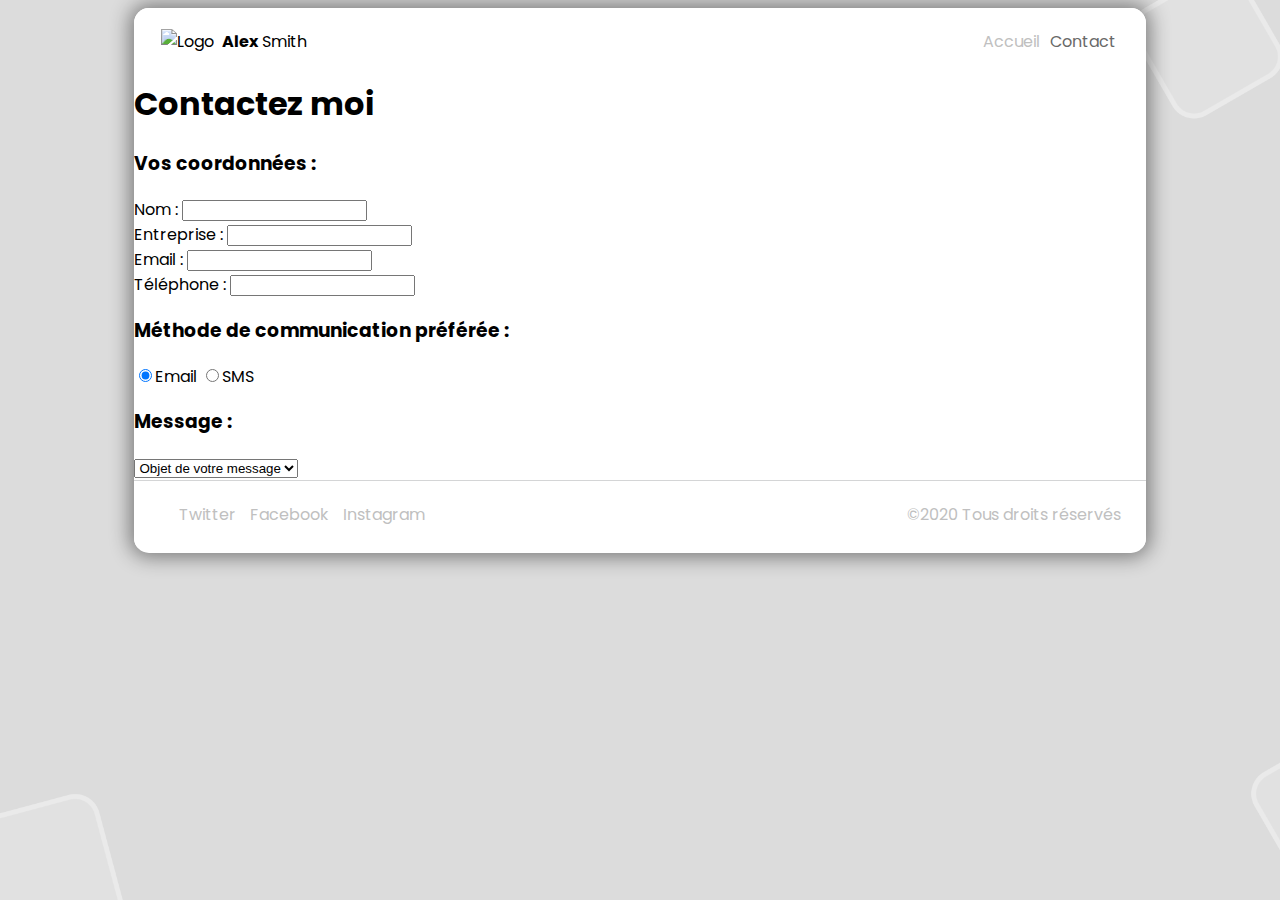
==== contact.html @ b545b734 "update" ====
<!DOCTYPE html>
<html lang="fr">

<head>
    <meta charset="UTF-8">
    <link rel="stylesheet" href="assets/stylesheet/styleContact.css">
    <meta name="viewport" content="width=device-width, initial-scale=1.0">
    <meta http-equiv="X-UA-Compatible" content="ie=edge">

    <link href="https://fonts.googleapis.com/css?family=Poppins:300,400,500,700,900&display=swap" rel="stylesheet">
    <!-- police -->

    <script src="https://kit.fontawesome.com/a316a741dd.js" crossorigin="anonymous"></script>
    <!-- icones -->

    <link rel="apple-touch-icon" sizes="180x180" href="/apple-touch-icon.png">
    <link rel="icon" type="image/png" sizes="32x32" href="/favicon-32x32.png">
    <link rel="icon" type="image/png" sizes="16x16" href="/favicon-16x16.png">
    <link rel="manifest" href="/site.webmanifest">
    <!-- icône du site -->
    <title>Contactez moi</title>
</head>

<body>
<div id="page">

    <nav>
        <div id="logo">
            <img src="favicon-32x32.png" alt="Logo" id="icon">
            <span id="name"><strong>Alex</strong> Smith</span>
        </div>

        <ul>
            <li><a href="index.html" >Accueil</a></li>
            <li><a href="" class="active">Contact</a></li>
        </ul>
    </nav>

    <header>
        <div id="headerContent">
            <h1>Contactez moi</h1>
        </div>
    </header>
    <form method="POST" id="formcontact">
        <h3>Vos coordonnées :</h3>
        <div>
        <label for="nom" >Nom :</label>
        <input type="text" id="nom" name="nom" required>
        </div>

<div>
        <label for="Entreprise">Entreprise :</label>
        <input type="text" id="Entreprise" name="Entreprise">
        <br>
</div>

        <label for="email">Email :</label>
        <input type="email" id="email" name="email" required>
        <br>

        <label for="telephone">Téléphone :</label>
        <input type="tel" id="telephone" name="telephone" required>
        <br>

       <h3>Méthode de communication préférée :</h3>
        <input type="radio" id="mail" name="method" checked><label for="email">Email</label>
        <input type="radio" id="sms" name="method"><label for="sms">SMS</label>

        <h3>Message :</h3>
        <select id="object" name="object">
            <option value="">Objet de votre message</option>
            <option value="employemment">Offre d'emploi</option>
            <option value="mission">Offre de mission</option>
            <option value="advice">Demande de conseil</option>
            <option value="Autre">Autre</option>
        </select>

    </form>

    <footer>
        <ul>
            <li><a href="">Twitter</a></li>
            <li><a href="">Facebook</a></li>
            <li><a href="">Instagram</a></li>
        </ul>

        <span id="copyright">©2020 Tous droits réservés</span>
    </footer>
</div>

</body>

</html>
---- assets/stylesheet/styleContact.css ----
:root {
    --main-color: #307af6;
    --main-color-light: #698ef8;
    --main-color-dark: #2c509d;
    --main-title-color: #323232;
    --main-text-color: #878889;

    --scrollbarBG: rgba(0, 0, 0, 0.0);
    --thumbBG: #307af6;
    --width-mobile: 1120px;
}

body {
    font-family: 'Poppins', sans-serif;
    background: gainsboro url("../images/background.png") no-repeat center center fixed;
    -webkit-background-size: cover;
    -moz-background-size: cover;
    -o-background-size: cover;
    background-size: cover;
    padding: 0;
}
#page {
    margin: 0 auto;
    width: 80%;
    max-width: 1120px;
    border-radius: 15px;
    background-color: white;
    -webkit-box-shadow: 0px 0px 20px 4px rgba(0, 0, 0, 0.45);
    -moz-box-shadow: 0px 0px 20px 4px rgba(0, 0, 0, 0.45);
    box-shadow: 0px 0px 20px 4px rgba(0, 0, 0, 0.45);
    overflow: hidden;
}

@media (max-width: 1120px) {

    body {
        margin: 0;
    }

    #page {
        width: 100%;
        max-width: none;
        border-radius: 0px;
        -webkit-box-shadow: none;
        -moz-box-shadow: none;
        box-shadow: none;

    }
}

nav {
    width: 100%;
    background-color: white;
    color: black;
    float: left;
    margin-bottom: 5px;
    align-items: center;
    display: flex;
    justify-content: space-between;
}

#logo {
    text-align: center;
    padding-left: 25px;
}

#icon,
#name {
    padding: 2px;
    display: inline-block;
    vertical-align: middle;
}

nav ul {
    display: flex;
    float: right;
    margin-right: 25px;
}

nav li {
    padding: 5px;
    display: inline-block;
}

nav a {
    transition: .1s;
    color: silver;
    text-decoration: none;
}

nav a:hover {
    transition: .1s;
    color: darkgray;
}

.active {
    transition: .1s;
    color: dimgray;
}
/* bas de page */

footer {
    /* min-height: 145px;*/
    width: 100%;
    background-color: white;
    color: black;
    float: left;
    margin-bottom: 5px;
    align-items: center;
    display: flex;
    justify-content: space-between;
    border-top: 1px solid #D4D5D6;

}

footer li {
    padding: 5px;
    display: inline-block;
}

footer a,
footer span {
    transition: .3s;
    color: silver;
    text-decoration: none;
}

#copyright {
    margin-right: 25px;
}

footer a:hover {
    transition: .3s;
    color: darkgray;
}
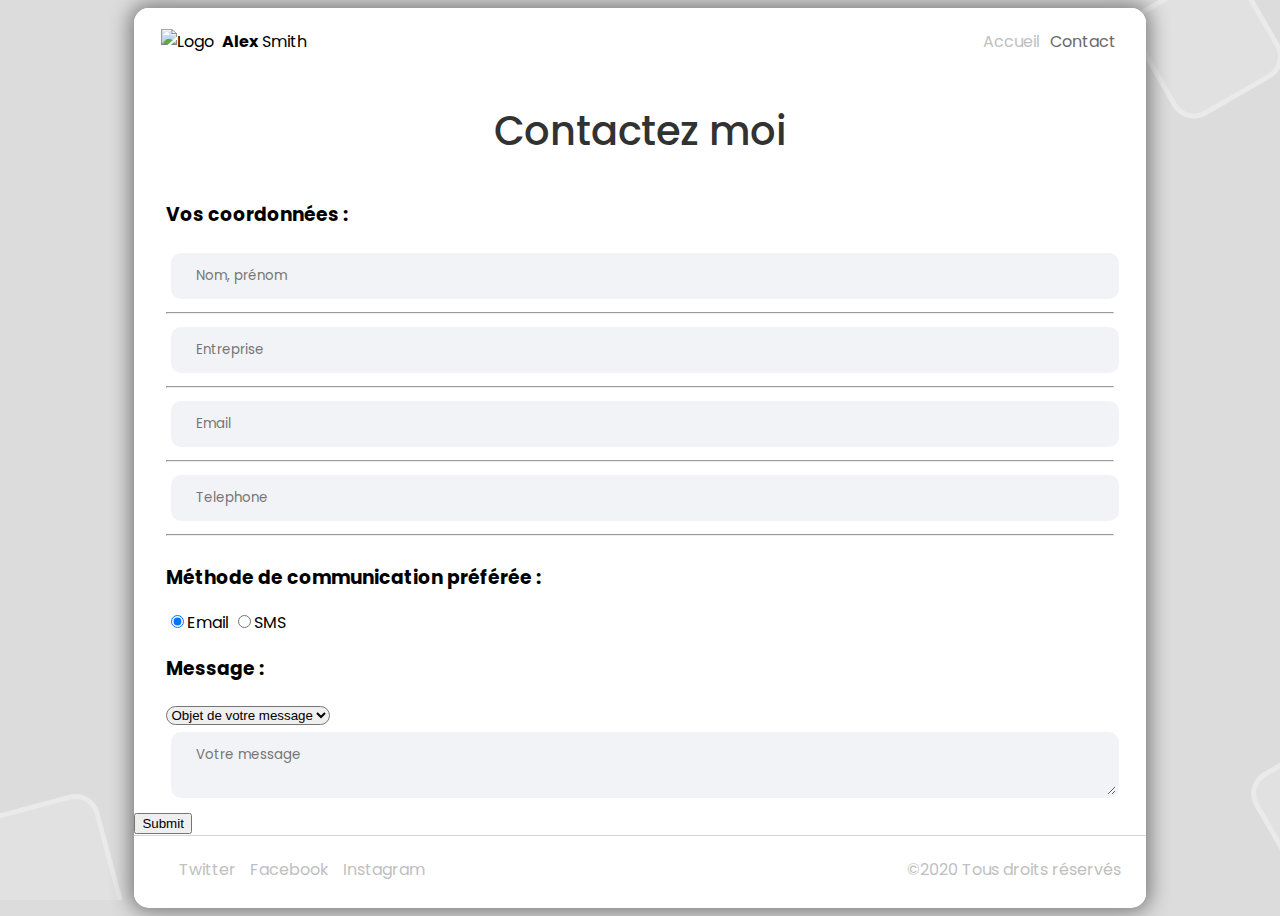
==== commit 80f4b6f0: "update" ====
--- a/contact.html
+++ b/contact.html
@@ -31,7 +31,7 @@
         </div>
 
         <ul>
-            <li><a href="index.html" >Accueil</a></li>
+            <li><a href="index.html">Accueil</a></li>
             <li><a href="" class="active">Contact</a></li>
         </ul>
     </nav>
@@ -43,40 +43,48 @@
     </header>
     <form method="POST" id="formcontact">
         <h3>Vos coordonnées :</h3>
+        <section id="contact">
+            <div>
+                <input type="text" id="nom" name="nom" placeholder="Nom, prénom" required>
+            </div>
+             <hr>
+            <div>
+                <input type="text" id="Entreprise" name="Entreprise" placeholder="Entreprise">
+            </div>
+            <hr>
+            <div>
+                <input type="email" id="email" name="email" placeholder="Email" required>
+            </div>
+            <hr>
+            <div>
+                <input type="tel" id="telephone" name="telephone" placeholder="Telephone" required>
+            </div>
+            <hr>
+        </section>
         <div>
-        <label for="nom" >Nom :</label>
-        <input type="text" id="nom" name="nom" required>
+            <h3>Méthode de communication préférée :</h3>
+            <input type="radio" id="mail" name="method" checked><label for="email">Email</label>
+            <input type="radio" id="sms" name="method"><label for="sms">SMS</label>
         </div>
+        <div>
+            <h3>Message :</h3>
 
-<div>
-        <label for="Entreprise">Entreprise :</label>
-        <input type="text" id="Entreprise" name="Entreprise">
-        <br>
-</div>
+            <select id="object" name="object">
+                <option value="">Objet de votre message</option>
+                <option value="employemment">Offre d'emploi</option>
+                <option value="mission">Offre de mission</option>
+                <option value="advice">Demande de conseil</option>
+                <option value="Autre">Autre</option>
+            </select>
 
-        <label for="email">Email :</label>
-        <input type="email" id="email" name="email" required>
-        <br>
-
-        <label for="telephone">Téléphone :</label>
-        <input type="tel" id="telephone" name="telephone" required>
-        <br>
-
-       <h3>Méthode de communication préférée :</h3>
-        <input type="radio" id="mail" name="method" checked><label for="email">Email</label>
-        <input type="radio" id="sms" name="method"><label for="sms">SMS</label>
-
-        <h3>Message :</h3>
-        <select id="object" name="object">
-            <option value="">Objet de votre message</option>
-            <option value="employemment">Offre d'emploi</option>
-            <option value="mission">Offre de mission</option>
-            <option value="advice">Demande de conseil</option>
-            <option value="Autre">Autre</option>
-        </select>
-
+        </div>
+        <div>
+            <textarea id="msg" name="userMessage" placeholder="Votre message"></textarea>
+        </div>
     </form>
-
+    <div id="wrap-bouton">
+        <input type="submit" form="formcontact" id="envoi">
+    </div>
     <footer>
         <ul>
             <li><a href="">Twitter</a></li>
--- a/assets/stylesheet/styleContact.css
+++ b/assets/stylesheet/styleContact.css
@@ -97,6 +97,55 @@
     transition: .1s;
     color: dimgray;
 }
+#headerContent {
+    width: 70%;
+    margin: 0 auto;
+    display: grid;
+    justify-content: center;
+    align-items: center;
+}
+h1 {
+    font-weight: 500;
+    font-size: 250%;
+    line-height: 1.2em;
+    color: var(--main-title-color);
+
+}
+form{
+    display: grid;
+    justify-content: center;
+    align-items: center;
+    grid-template-columns: repeat(1, 1fr);
+    margin-left: 2em;
+    margin-right: 2em;
+}
+
+#contact{
+    align-items: center;
+}
+form section div {
+
+}
+input[type=text] ,input[type=tel],input[type=email],textarea{
+    width: 100%;
+    padding: 10px 22px;
+    margin: 5px 5px;
+    box-sizing: border-box;
+    font-family: 'Poppins', sans-serif;
+    background-color: #f1f3f6;
+    border-radius: 10px;
+    border: 3px solid #f1f3f6;
+    cursor: pointer;
+}
+select{
+    border-radius: 10px;
+    outline: none;
+
+}
+option{
+    cursor: pointer;
+}
+
 /* bas de page */
 
 footer {
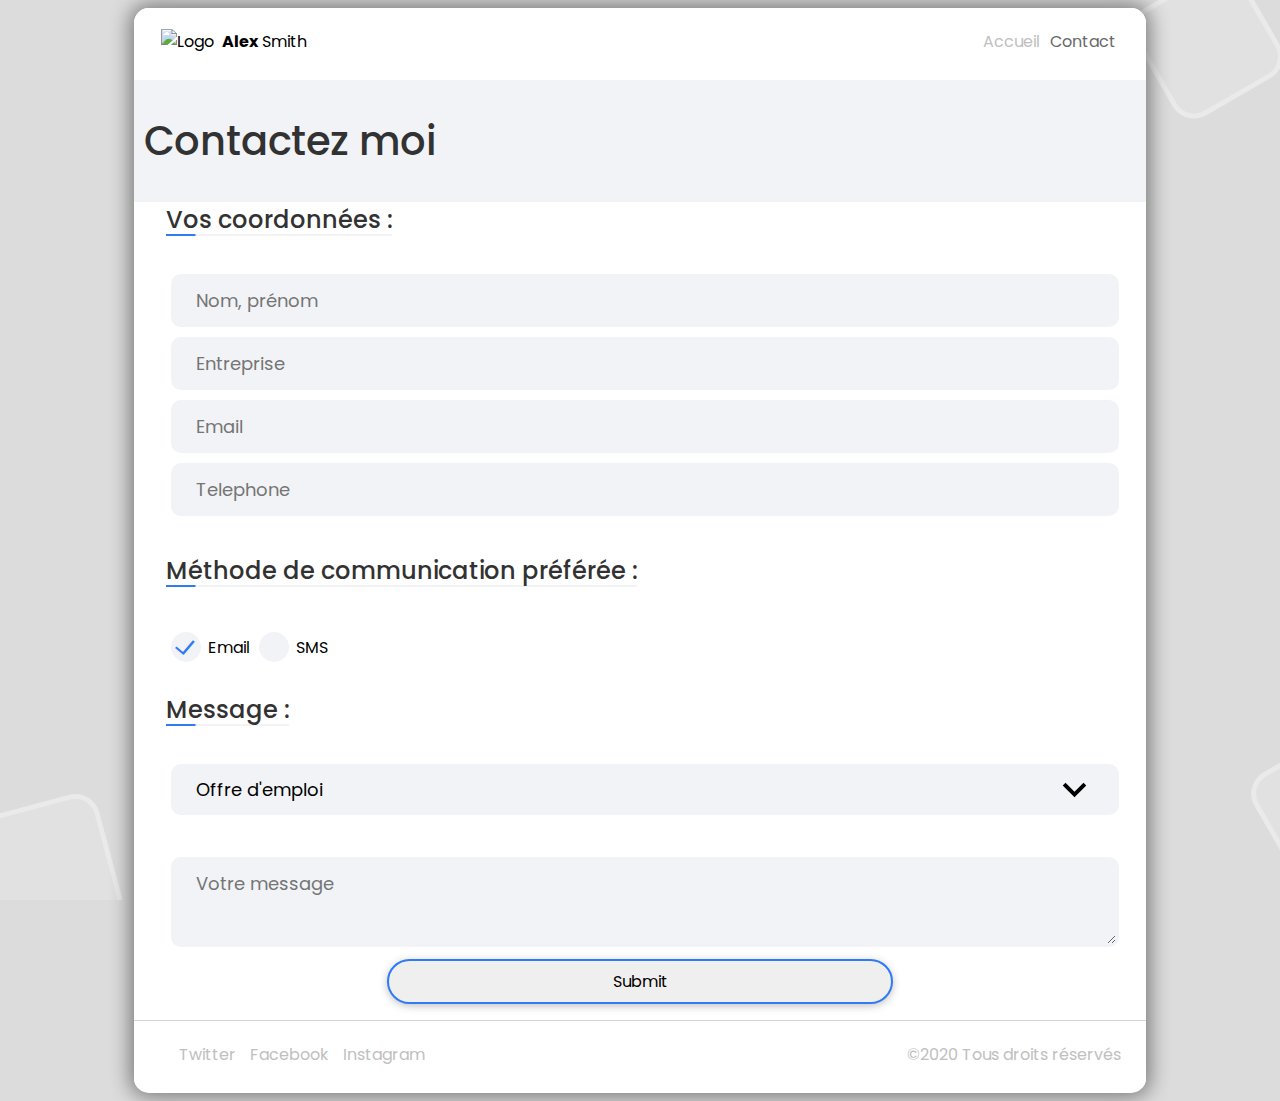
==== commit 61a7480a: "Merge branch 'contact'" ====
--- a/contact.html
+++ b/contact.html
@@ -3,7 +3,7 @@
 
 <head>
     <meta charset="UTF-8">
-    <link rel="stylesheet" href="assets/stylesheet/styleContact.css">
+    <link rel="stylesheet" href="assets/stylesheet/style.css">
     <meta name="viewport" content="width=device-width, initial-scale=1.0">
     <meta http-equiv="X-UA-Compatible" content="ie=edge">
 
@@ -22,80 +22,90 @@
 </head>
 
 <body>
-<div id="page">
+    <div id="page">
+        <nav>
+            <div id="logo">
+                <img src="favicon-32x32.png" alt="Logo" id="icon">
+                <span id="name"><strong>Alex</strong> Smith</span>
+            </div>
 
-    <nav>
-        <div id="logo">
-            <img src="favicon-32x32.png" alt="Logo" id="icon">
-            <span id="name"><strong>Alex</strong> Smith</span>
-        </div>
+            <ul>
+                <li><a href="index.html">Accueil</a></li>
+                <li><a href="" class="active">Contact</a></li>
+            </ul>
+        </nav>
 
-        <ul>
-            <li><a href="index.html">Accueil</a></li>
-            <li><a href="" class="active">Contact</a></li>
-        </ul>
-    </nav>
+        <header>
+            <div id="headerContent pageHeader">
+                <h1>Contactez moi</h1>
+            </div>
+        </header>
 
-    <header>
-        <div id="headerContent">
-            <h1>Contactez moi</h1>
-        </div>
-    </header>
-    <form method="POST" id="formcontact">
-        <h3>Vos coordonnées :</h3>
         <section id="contact">
-            <div>
-                <input type="text" id="nom" name="nom" placeholder="Nom, prénom" required>
+
+            <form method="POST" id="formContact">
+                <h2 id="titleContact">Vos coordonnées :</h2>
+
+                <div class="contactContent">
+                    <input type="text" id="nom" name="nom" placeholder="Nom, prénom" required>
+
+                    <input type="text" id="Entreprise" name="Entreprise" placeholder="Entreprise">
+
+                    <input type="email" id="email" name="email" placeholder="Email" required>
+
+                    <input type="tel" id="telephone" name="telephone" placeholder="Telephone" required>
+                </div>
+
+
+
+
+
+                <h2>Méthode de communication préférée :</h2>
+                <div class="contactContent">
+                    <div id="communicationType">
+                        <input type="radio" id="mail" name="method" checked><label for="mail">Email</label>
+                        <input type="radio" id="sms" name="method"><label for="sms">SMS</label>
+
+                    </div>
+                </div>
+
+
+                <h2>Message :</h2>
+                <div class="contactContent">
+                    <select id="object" name="object">
+                        <optgroup label="Objet de votre message">
+                            <option value="employemment">Offre d'emploi</option>
+                            <option value="mission">Offre de mission</option>
+                            <option value="advice">Demande de conseil</option>
+                            <option value="Autre">Autre</option>
+                        </optgroup>
+                    </select>
+                </div>
+
+
+                <div>
+                    <textarea id="msg" name="userMessage" placeholder="Votre message"></textarea>
+                </div>
+
+            </form>
+
+            <div id="wrapBouton">
+                <input type="submit" form="formcontact" id="envoi" ="Envoyer">
             </div>
-             <hr>
-            <div>
-                <input type="text" id="Entreprise" name="Entreprise" placeholder="Entreprise">
-            </div>
-            <hr>
-            <div>
-                <input type="email" id="email" name="email" placeholder="Email" required>
-            </div>
-            <hr>
-            <div>
-                <input type="tel" id="telephone" name="telephone" placeholder="Telephone" required>
-            </div>
-            <hr>
         </section>
-        <div>
-            <h3>Méthode de communication préférée :</h3>
-            <input type="radio" id="mail" name="method" checked><label for="email">Email</label>
-            <input type="radio" id="sms" name="method"><label for="sms">SMS</label>
-        </div>
-        <div>
-            <h3>Message :</h3>
 
-            <select id="object" name="object">
-                <option value="">Objet de votre message</option>
-                <option value="employemment">Offre d'emploi</option>
-                <option value="mission">Offre de mission</option>
-                <option value="advice">Demande de conseil</option>
-                <option value="Autre">Autre</option>
-            </select>
 
-        </div>
-        <div>
-            <textarea id="msg" name="userMessage" placeholder="Votre message"></textarea>
-        </div>
-    </form>
-    <div id="wrap-bouton">
-        <input type="submit" form="formcontact" id="envoi">
-    </div>
-    <footer>
-        <ul>
-            <li><a href="">Twitter</a></li>
-            <li><a href="">Facebook</a></li>
-            <li><a href="">Instagram</a></li>
-        </ul>
 
-        <span id="copyright">©2020 Tous droits réservés</span>
-    </footer>
-</div>
 
+        <footer>
+            <ul>
+                <li><a href="">Twitter</a></li>
+                <li><a href="">Facebook</a></li>
+                <li><a href="">Instagram</a></li>
+            </ul>
+
+            <span id="copyright">©2020 Tous droits réservés</span>
+        </footer>
 </body>
 
 </html>--- a/assets/stylesheet/style.css
+++ b/assets/stylesheet/style.css
@@ -0,0 +1,593 @@
+:root {
+	--main-color: #307af6;
+	--main-color-light: #698ef8;
+	--main-color-dark: #2c509d;
+	--main-title-color: #323232;
+	--main-text-color: #878889;
+	--light-text-color: #d4d5d6;
+
+	--scrollbarBG: rgba(0, 0, 0, 0.0);
+	--thumbBG: #307af6;
+	--width-mobile: 1120px;
+}
+
+body {
+	font-family: 'Poppins', sans-serif;
+	background: gainsboro url("../images/background.png") no-repeat center center fixed;
+	-webkit-background-size: cover;
+	-moz-background-size: cover;
+	-o-background-size: cover;
+	background-size: cover;
+	padding: 0;
+}
+
+/* mise en place du fond de la page */
+#page {
+	margin: 0 auto;
+	width: 80%;
+	max-width: 1120px;
+	border-radius: 15px;
+	background-color: white;
+	-webkit-box-shadow: 0px 0px 20px 4px rgba(0, 0, 0, 0.45);
+	-moz-box-shadow: 0px 0px 20px 4px rgba(0, 0, 0, 0.45);
+	box-shadow: 0px 0px 20px 4px rgba(0, 0, 0, 0.45);
+	overflow: hidden;
+}
+
+@media (max-width: 1120px) {
+	body {
+		margin: 0;
+	}
+
+	#page {
+		width: 100%;
+		max-width: none;
+		border-radius: 0px;
+		-webkit-box-shadow: none;
+		-moz-box-shadow: none;
+		box-shadow: none;
+	}
+}
+
+nav {
+	width: 100%;
+	background-color: white;
+	color: black;
+	float: left;
+	margin-bottom: 5px;
+	align-items: center;
+	display: flex;
+	justify-content: space-between;
+}
+
+#logo {
+	text-align: center;
+	padding-left: 25px;
+}
+
+#icon,
+#name {
+	padding: 2px;
+	display: inline-block;
+	vertical-align: middle;
+}
+
+nav ul {
+	display: flex;
+	float: right;
+	margin-right: 25px;
+}
+
+nav li {
+	padding: 5px;
+	display: inline-block;
+}
+
+nav a {
+	transition: .1s;
+	color: silver;
+	text-decoration: none;
+}
+
+nav a:hover {
+	transition: .1s;
+	color: darkgray;
+}
+
+.active {
+	transition: .1s;
+	color: dimgray;
+}
+
+header {
+	padding: 10px;
+	background: #f1f3f6;
+	align-items: center;
+	display: flex;
+}
+
+#headerContent {
+	width: 70%;
+	margin: 0 auto;
+	display: grid;
+	justify-content: center;
+	align-items: center;
+	grid-template-columns: repeat(2, 1fr);
+}
+
+#pageHeader {
+	display: grid;
+	justify-content: center !important;
+	align-items: center !important;
+	grid-template-columns: repeat(1, 1fr);
+}
+
+#headerPhoto {
+	padding: 25px;
+}
+
+#photo {
+	width: 350px;
+	border-radius: 50%;
+	border: 10px solid #f1f3f6;
+	-webkit-box-shadow: 9px 9px 9px rgba(163, 177, 198, 0.2), -9px -9px 9px rgba(255, 255, 255, 1),
+		inset 9px 9px 9px 3px rgba(163, 177, 198, 0.5);
+	-moz-box-shadow: 9px 9px 9px rgba(163, 177, 198, 0.2), -9px -9px 9px rgba(255, 255, 255, 1),
+		inset 9px 9px 9px 3px rgba(163, 177, 198, 0.5);
+	box-shadow: 9px 9px 9px rgba(163, 177, 198, 0.2), -9px -9px 9px rgba(255, 255, 255, 1),
+		inset 9px 9px 9px 3px rgba(163, 177, 198, 0.5);
+}
+
+h1 {
+	font-weight: 500;
+	font-size: 250%;
+	line-height: 1.2em;
+	color: var(--main-title-color);
+}
+
+@media (max-width: 1120px) {
+	#headerContent {
+		grid-template-columns: repeat(1, 1fr);
+		text-align: center !important;
+	}
+
+	#headerText {
+		font-size: 1em;
+		width: 80% !important;
+		text-align: center !important;
+	}
+
+	#headerText h1 {
+		margin-top: -0.6em;
+		line-height: 130%;
+	}
+}
+
+h2 {
+	font-weight: 500;
+	color: var(--main-title-color);
+}
+
+/* Ligne en dessous du H2*/
+h2 {
+	display: inline;
+	background-repeat: repeat-x;
+	background-position: 0 100%;
+	background-size: 100% 2px;
+	background-image: linear-gradient(0.25turn, var(--main-color) 0%, var(--main-color) 29px, #f1f3f6 30px);
+}
+
+h3 {
+	color: var(--main-title-color);
+
+	font-weight: 500;
+}
+
+.skill p {
+	font-weight: 100;
+	color: var(--main-text-color);
+}
+
+#headerText {
+	width: fit-content;
+	text-align: justify;
+	margin: 0 auto;
+	display: inline-block;
+}
+
+#describ {
+	color: var(--main-text-color);
+	font-size: 0.9em;
+}
+
+input[type=submit],
+#CVButton {
+	font-family: 'Poppins', sans-serif;
+	font-size: 1em;
+	padding: 0.5em 1.7em;
+	border-radius: 5em;
+	border: 2px solid var(--main-color);
+	transition: .1s;
+	outline: none;
+	-webkit-box-shadow: 0px 2px 10px -1px rgba(0, 0, 0, 0.3);
+	-moz-box-shadow: 0px 2px 10px -1px rgba(0, 0, 0, 0.3);
+	box-shadow: 0px 2px 10px -1px rgba(0, 0, 0, 0.3);
+}
+input[type=submit]:hover,
+#CVButton:hover {
+	transition: .1s;
+	transform: scale(1.1);
+}
+input[type=submit]:active,
+#CVButton:active {
+	transition: .1s;
+	transform: scale(0.9);
+}
+
+#skills,
+#comment,
+#clients,
+#stories, {
+	padding: 50px;
+	padding-top: 30px;
+	padding-bottom: 0;
+}
+
+#skillGrid,
+.clientsGrid {
+	margin: 0 auto;
+	display: grid;
+	grid-gap: 1em;
+	grid-template-columns: repeat(2, 1fr);
+}
+
+/* si on passe en mode mobile*/
+@media (max-width: 1120px) {
+	#skillGrid {
+		grid-template-columns: repeat(1, 1fr);
+	}
+
+	.textSkill {
+		display: inline-block;
+		width: 100%;
+	}
+}
+
+/* couleur des icônes font awesome */
+.fas {
+	vertical-align: top;
+	color: var(--main-color);
+	font-size: 2.2em;
+	display: inline-block;
+	width: fit-content;
+	padding: 0.5em;
+}
+
+.textSkill {
+	display: inline-block;
+	width: 78%;
+}
+
+/*contient la grille de cartes*/
+.slidesComments {
+	display: grid;
+	grid-gap: 10px;
+	grid-template-columns: repeat(4, calc(40%-40px));
+	grid-template-rows: minmax(150px, 1fr);
+}
+
+/*contient toutes les div commentaires*/
+.commentGrid {
+	overflow-x: scroll;
+	white-space: nowrap;
+}
+
+/* div contenant l'image, texte, nom, prénom */
+.comment {
+	display: inline-block;
+	width: 50%;
+
+	background-image: url("../images/quote_reverse.png");
+	background-repeat: no-repeat;
+	background-position: 95% 100%;
+	background-size: 3em;
+}
+
+/* image au dessus du commentaire */
+.imgComment {
+	border-radius: 50%;
+	height: 7em;
+	position: relative;
+	bottom: -4.5em;
+	transition: .1s;
+}
+
+.imgComment:hover {
+	transition: .1s;
+	transform: scale(1.1);
+}
+
+/* texte dans le commentaire  */
+.textComment {
+	border: 2px solid #d4d5d6;
+	margin: 1em 3em;
+	padding: 1em 4em 1em 4em;
+	border-radius: 10px;
+	color: var(--main-text-color);
+	background: white url("../images/quote.png");
+	background-repeat: no-repeat;
+	background-position: 8% 60%;
+	background-size: 1.2em;
+}
+
+/* paragraphe dans le commentaire*/
+.comment p {
+	font-size: smaller;
+	font-style: italic;
+	white-space: pre-line;
+	/*sinon le texte dépasse*/
+}
+
+/* nom dans le commentaire*/
+.name {
+	color: var(--main-title-color);
+	font-weight: bolder;
+}
+
+/* entreprise dans le commentaire*/
+.enterprise {
+	color: #d4d5d6;
+	font-size: 0.95em;
+}
+
+.mySlides {
+	display: none;
+	/*les diapositives sont masquées par défaut pour que le JS s'occupe de les afficher*/
+}
+
+/* indicateurs du vieux système de scroll */
+.sliders,
+.indicators {
+	display: flex;
+	justify-content: center;
+	padding: 0.5em;
+}
+
+.indicators button {
+	padding: 0.3em;
+	padding-left: 1em;
+	padding-right: 1em;
+
+	border: none;
+	margin-left: 0.5em;
+	margin-right: 0.5em;
+
+	border-radius: 5px;
+	transition: .3s;
+	background-color: #d7d8d9;
+}
+
+.indicators button:hover {
+	background-color: var(--main-color-light);
+
+	border: none;
+	margin-left: 0.5em;
+	margin-right: 0.5em;
+
+	border-radius: 5px;
+	transition: .3s;
+}
+
+.activeSliderIndicator {
+	padding-left: 2em !important;
+	padding-right: 2em !important;
+
+	background-color: var(--main-color) !important;
+	transition: .1s;
+}
+
+.clientsGrid {
+	grid-template-columns: repeat(6, 1fr);
+	display: flex;
+	justify-content: center;
+	min-height: 200px;
+}
+
+.clientsGrid img {
+	align-self: center;
+	transition: .1s;
+	-webkit-filter: grayscale(100%);
+	filter: grayscale(100%);
+	width: 100%;
+	opacity: 50%;
+
+	max-width: 165px;
+
+	height: auto;
+}
+
+.clientsGrid img:hover {
+	transition: .1s;
+	filter: grayscale(0%);
+
+	transform: scale(1.1);
+	opacity: 100%;
+}
+
+/* bas de page */
+
+footer {
+	/* min-height: 145px;*/
+	width: 100%;
+	background-color: white;
+	color: black;
+	float: left;
+	margin-top: 1em;
+
+	margin-bottom: 5px;
+	align-items: center;
+	display: flex;
+	justify-content: space-between;
+	border-top: 1px solid #d4d5d6;
+}
+
+footer li {
+	padding: 5px;
+	display: inline-block;
+}
+
+footer a,
+footer span {
+	transition: .3s;
+	color: silver;
+	text-decoration: none;
+}
+
+#copyright {
+	margin-right: 25px;
+}
+
+footer a:hover {
+	transition: .3s;
+	color: darkgray;
+}
+
+.Histoire {
+	border: 2px solid var(--light-text-color);
+	border-radius: 10px;
+	overflow-x: scroll;
+	white-space: nowrap;
+	display: inline-block;
+	width: 20%;
+	flex-direction: column;
+	align-items: center;
+	margin: 19px;
+	text-align: center;
+}
+
+.ChiffreMagique {
+	color: var(--light-text-color);
+	font-size: 2.5em;
+	padding: 0.1em;
+	margin: 0.1em;
+}
+
+.HistoireNom {
+	margin-top: auto;
+	margin-bottom: auto;
+	color: var(--main-title-color);
+	font-weight: 500;
+	font-size: 0.9em;
+}
+
+.HistoireLogo {
+	width: 13%;
+	padding: 1em;
+}
+
+
+form {
+	justify-content: center;
+	align-items: center;
+	grid-template-columns: repeat(1, 1fr);
+	margin-left: 2em;
+	margin-right: 2em;
+}
+
+input[type=text],
+input[type=tel],
+input[type=email],
+textarea,
+select {
+	width: 100%;
+	padding: 10px 22px;
+	margin: 5px 5px;
+	box-sizing: border-box;
+	font-family: 'Poppins', sans-serif;
+	font-size: large;
+	background-color: #f1f3f6;
+	border-radius: 10px;
+	border: 3px solid #f1f3f6;
+	cursor: pointer;
+}
+
+textarea {
+	resize: vertical;
+	min-height: 5em;
+}
+
+select {
+	border-radius: 10px;
+	outline: none;
+}
+
+.contact,
+.wrapBouton {
+	display: table-cell;
+	text-align: center;
+	vertical-align: middle;
+}
+
+input[type=submit] {
+	margin: auto;
+	display: block !important;
+	width: 50% !important;
+}
+.contactContent {
+	padding-top: 2em;
+	padding-bottom: 2em;
+}
+
+/* ronds à cliquer */
+input[type=radio] {
+	-webkit-appearance: none;
+	-moz-appearance: none;
+	appearance: none;
+	/* on masque le bouton de base */
+	display: inline-block;
+	position: relative;
+	background: #f1f3f6;
+	color: var(--main-color);
+
+	top: 9px;
+	height: 30px;
+	width: 30px;
+	border: 0;
+	border-radius: 50px;
+	cursor: pointer;
+	margin-right: 7px;
+
+	transition: .3s;
+}
+
+/* survol des ronds */
+input[type=radio]:hover {
+	transition: .3s;
+	background-color: var(--main-color-light);
+}
+
+/* ajout de la checkmark au rond cliqué */
+input[type=radio]:checked::before {
+	position: absolute;
+	font: 24px/1 'Overpass', sans-serif;
+	left: 8px;
+	top: 2px;
+	content: '\02143';
+	/* suite de caractères de la checkmark */
+	transform: rotate(40deg);
+	/* rotate car sinon la checkmark est à un angle droit*/
+	transition: .3s;
+}
+
+/* ajout de la flèche personnalisée au rond cliqué */
+select {
+	-webkit-appearance: none;
+	-moz-appearance: none;
+	appearance: none;
+	/* on retire la fleche de base pour rajouter la notre */
+
+	min-width: 110px;
+	/* ajout de la flèche personnalisée au rond cliqué */
+	background: url("/assets/images/fleche.svg") 98% / 15% no-repeat #f1f3f6;
+	background-size: 5%;
+}
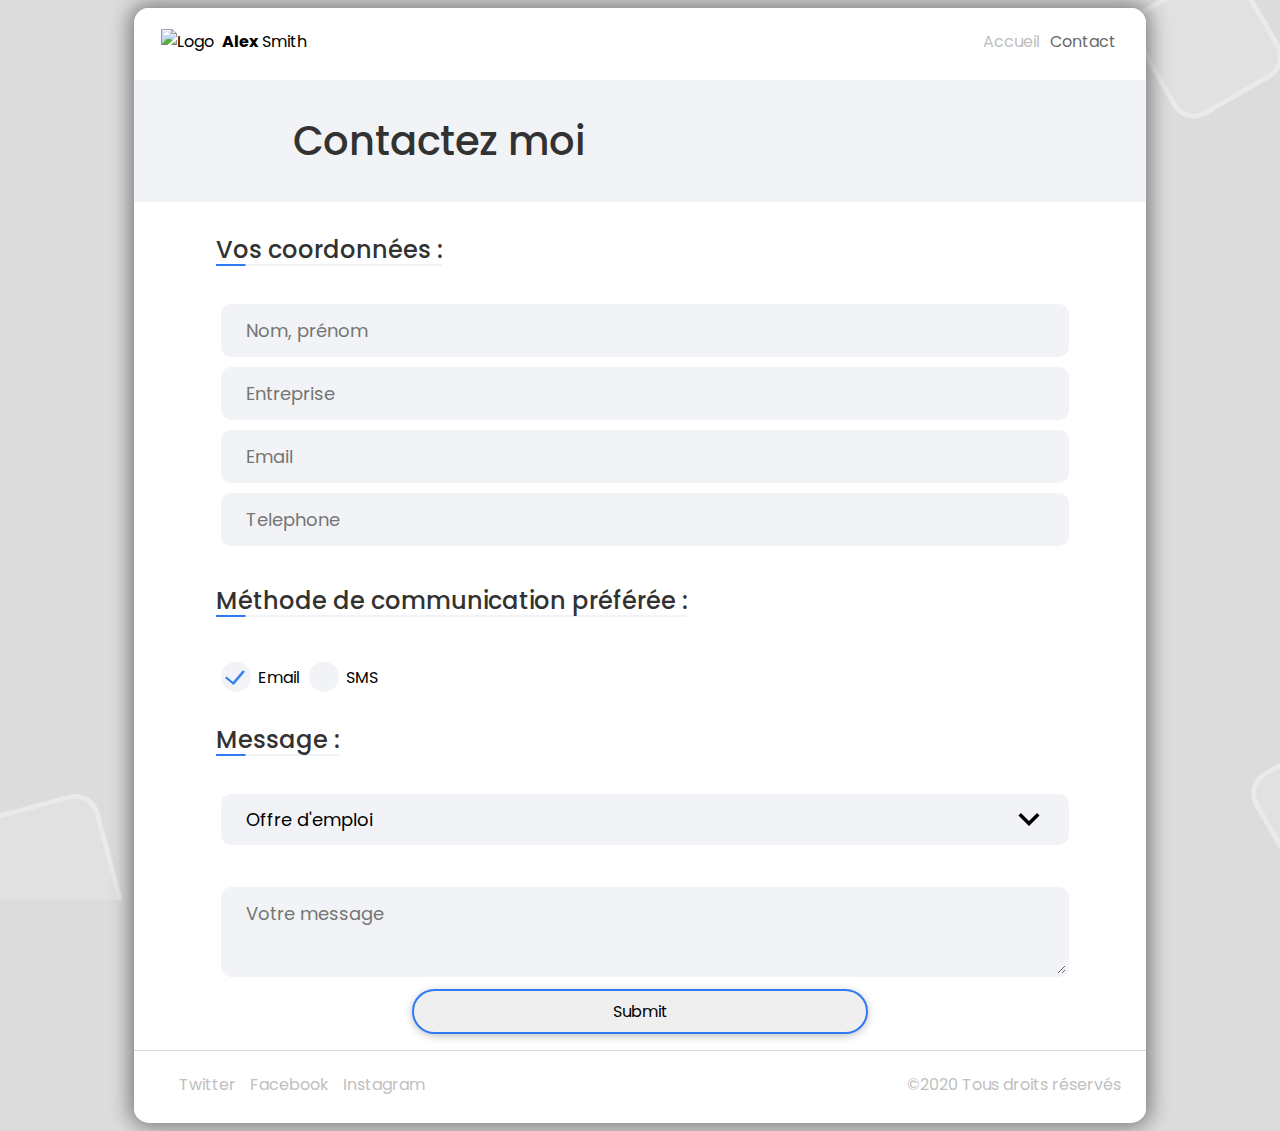
==== commit 8e4e9b9f: "Avancée commentaires css" ====
--- a/contact.html
+++ b/contact.html
@@ -36,7 +36,7 @@
         </nav>
 
         <header>
-            <div id="headerContent pageHeader">
+            <div id="headerContent">
                 <h1>Contactez moi</h1>
             </div>
         </header>
--- a/assets/stylesheet/style.css
+++ b/assets/stylesheet/style.css
@@ -11,6 +11,7 @@
 	--width-mobile: 1120px;
 }
 
+/*fond de la page */
 body {
 	font-family: 'Poppins', sans-serif;
 	background: gainsboro url("../images/background.png") no-repeat center center fixed;
@@ -34,11 +35,14 @@
 	overflow: hidden;
 }
 
+/* si on est sur mobile */
 @media (max-width: 1120px) {
+	/* on masque le fond*/
 	body {
 		margin: 0;
 	}
 
+	/* on retire les ombres et on met la page sur tout l'écran */
 	#page {
 		width: 100%;
 		max-width: none;
@@ -49,6 +53,7 @@
 	}
 }
 
+/* barre de navigation supérieure */
 nav {
 	width: 100%;
 	background-color: white;
@@ -56,15 +61,19 @@
 	float: left;
 	margin-bottom: 5px;
 	align-items: center;
+
 	display: flex;
 	justify-content: space-between;
-}
-
+	/* met des espaces égaux entre les objets du nav */
+}
+
+/* logo à gauche de la barre de navigation */
 #logo {
 	text-align: center;
 	padding-left: 25px;
 }
 
+/* image et nom du logo */
 #icon,
 #name {
 	padding: 2px;
@@ -72,33 +81,39 @@
 	vertical-align: middle;
 }
 
+/* liste de liens en haut à droite du site */
 nav ul {
 	display: flex;
 	float: right;
 	margin-right: 25px;
 }
 
+/*  bloc contenant le lien de navigation */
 nav li {
 	padding: 5px;
 	display: inline-block;
 }
 
+/* lien de navigation */
 nav a {
 	transition: .1s;
 	color: silver;
 	text-decoration: none;
 }
 
+/* survol du lien de navigation */
 nav a:hover {
 	transition: .1s;
 	color: darkgray;
 }
 
+/* lien de la page active dans la liste de liens*/
 .active {
 	transition: .1s;
 	color: dimgray;
 }
 
+/* partie contenant le titre de la page ou l'image + poste de la personne */
 header {
 	padding: 10px;
 	background: #f1f3f6;
@@ -106,6 +121,7 @@
 	display: flex;
 }
 
+/* contenu du header (images+texte/titre) */
 #headerContent {
 	width: 70%;
 	margin: 0 auto;
@@ -115,17 +131,12 @@
 	grid-template-columns: repeat(2, 1fr);
 }
 
-#pageHeader {
-	display: grid;
-	justify-content: center !important;
-	align-items: center !important;
-	grid-template-columns: repeat(1, 1fr);
-}
-
+/* conteneur de la photo */
 #headerPhoto {
 	padding: 25px;
 }
 
+/* photo utilisée dans le header */
 #photo {
 	width: 350px;
 	border-radius: 50%;
@@ -138,6 +149,15 @@
 		inset 9px 9px 9px 3px rgba(163, 177, 198, 0.5);
 }
 
+/* conteneur du texte du header */
+#headerText {
+	width: fit-content;
+	text-align: justify;
+	margin: 0 auto;
+	display: inline-block;
+}
+
+/* titre du poste/de la page */
 h1 {
 	font-weight: 500;
 	font-size: 250%;
@@ -145,7 +165,43 @@
 	color: var(--main-title-color);
 }
 
+/* description du poste dans le header */
+#describ {
+	color: var(--main-text-color);
+	font-size: 0.9em;
+}
+
+/* boutons sur le site (cv/envoi de formulaire) */
+input[type=submit],
+#CVButton {
+	font-family: 'Poppins', sans-serif;
+	font-size: 1em;
+	padding: 0.5em 1.7em;
+	border-radius: 5em;
+	border: 2px solid var(--main-color);
+	transition: .1s;
+	outline: none;
+	-webkit-box-shadow: 0px 2px 10px -1px rgba(0, 0, 0, 0.3);
+	-moz-box-shadow: 0px 2px 10px -1px rgba(0, 0, 0, 0.3);
+	box-shadow: 0px 2px 10px -1px rgba(0, 0, 0, 0.3);
+}
+
+/* hover du bouton */
+input[type=submit]:hover,
+#CVButton:hover {
+	transition: .1s;
+	transform: scale(1.1);
+}
+
+/* clic du bouton */
+input[type=submit]:active,
+#CVButton:active {
+	transition: .1s;
+	transform: scale(0.9);
+}
+
 @media (max-width: 1120px) {
+	/* on aligne et centre le contenu si la page est sur mobile */
 	#headerContent {
 		grid-template-columns: repeat(1, 1fr);
 		text-align: center !important;
@@ -163,6 +219,7 @@
 	}
 }
 
+/* titre des sections de page*/
 h2 {
 	font-weight: 500;
 	color: var(--main-title-color);
@@ -177,62 +234,30 @@
 	background-image: linear-gradient(0.25turn, var(--main-color) 0%, var(--main-color) 29px, #f1f3f6 30px);
 }
 
+/* titre des compétences */
 h3 {
 	color: var(--main-title-color);
-
 	font-weight: 500;
 }
 
+/* paragraphe des compétences*/
 .skill p {
 	font-weight: 100;
 	color: var(--main-text-color);
 }
 
-#headerText {
-	width: fit-content;
-	text-align: justify;
-	margin: 0 auto;
-	display: inline-block;
-}
-
-#describ {
-	color: var(--main-text-color);
-	font-size: 0.9em;
-}
-
-input[type=submit],
-#CVButton {
-	font-family: 'Poppins', sans-serif;
-	font-size: 1em;
-	padding: 0.5em 1.7em;
-	border-radius: 5em;
-	border: 2px solid var(--main-color);
-	transition: .1s;
-	outline: none;
-	-webkit-box-shadow: 0px 2px 10px -1px rgba(0, 0, 0, 0.3);
-	-moz-box-shadow: 0px 2px 10px -1px rgba(0, 0, 0, 0.3);
-	box-shadow: 0px 2px 10px -1px rgba(0, 0, 0, 0.3);
-}
-input[type=submit]:hover,
-#CVButton:hover {
-	transition: .1s;
-	transform: scale(1.1);
-}
-input[type=submit]:active,
-#CVButton:active {
-	transition: .1s;
-	transform: scale(0.9);
-}
-
+/* parties de page */
 #skills,
 #comment,
 #clients,
-#stories, {
+#stories,
+#contact {
 	padding: 50px;
 	padding-top: 30px;
 	padding-bottom: 0;
 }
 
+/* conteneur des compétences et des clients */
 #skillGrid,
 .clientsGrid {
 	margin: 0 auto;
@@ -241,15 +266,24 @@
 	grid-template-columns: repeat(2, 1fr);
 }
 
-/* si on passe en mode mobile*/
 @media (max-width: 1120px) {
+	/* on aligne et centre le contenu si la page est sur mobile */
 	#skillGrid {
 		grid-template-columns: repeat(1, 1fr);
+		display: flex;
+		justify-content: center;
+		align-items: center;
+		flex-direction: column;
+	}
+
+	.textSkill,
+	.skill {
+		text-align: center;
 	}
 
 	.textSkill {
-		display: inline-block;
-		width: 100%;
+		display: flex;
+		width: 100% !important;
 	}
 }
 
@@ -263,12 +297,13 @@
 	padding: 0.5em;
 }
 
+/* texte des compétences */
 .textSkill {
 	display: inline-block;
 	width: 78%;
 }
 
-/*contient la grille de cartes*/
+/* contient la grille de cartes */
 .slidesComments {
 	display: grid;
 	grid-gap: 10px;
@@ -276,10 +311,15 @@
 	grid-template-rows: minmax(150px, 1fr);
 }
 
-/*contient toutes les div commentaires*/
+/* contient toutes les div commentaires */
 .commentGrid {
+	overflow-x: hidden;
+	white-space: nowrap;
+}
+
+/* affichage de la scrollbar au survol des avis */
+.commentGrid:hover {
 	overflow-x: scroll;
-	white-space: nowrap;
 }
 
 /* div contenant l'image, texte, nom, prénom */
@@ -340,12 +380,32 @@
 	font-size: 0.95em;
 }
 
+/* si on passe en mode mobile*/
+@media (max-width: 700px) {
+	/* on affiche seulement un avis à la fois */
+	.comment {
+		display: inline-block;
+		width: 100%;
+
+		background-image: url("../images/quote_reverse.png");
+		background-repeat: no-repeat;
+		background-position: 95% 100%;
+		background-size: 3em;
+	}
+
+	.textComment {
+		margin: 1em 2em;
+		padding: 1em 4em 1em 4em;
+	}
+}
+
+/* utilisé par le javascript pour les clients */
 .mySlides {
 	display: none;
 	/*les diapositives sont masquées par défaut pour que le JS s'occupe de les afficher*/
 }
 
-/* indicateurs du vieux système de scroll */
+/* pour le système de scroll via javascript */
 .sliders,
 .indicators {
 	display: flex;
@@ -353,6 +413,7 @@
 	padding: 0.5em;
 }
 
+/* indicateurs du système de scroll js */
 .indicators button {
 	padding: 0.3em;
 	padding-left: 1em;
@@ -367,6 +428,7 @@
 	background-color: #d7d8d9;
 }
 
+/* survol des indicateurs */
 .indicators button:hover {
 	background-color: var(--main-color-light);
 
@@ -378,6 +440,7 @@
 	transition: .3s;
 }
 
+/*  indicateur de la slide active */
 .activeSliderIndicator {
 	padding-left: 2em !important;
 	padding-right: 2em !important;
@@ -389,6 +452,7 @@
 .clientsGrid {
 	grid-template-columns: repeat(6, 1fr);
 	display: flex;
+	flex-direction: row;
 	justify-content: center;
 	min-height: 200px;
 }
@@ -412,6 +476,14 @@
 
 	transform: scale(1.1);
 	opacity: 100%;
+}
+
+/* si la fenêtre est trop petite on passe les clients en trop sur la ligne du dessous */
+@media (max-width: 1120px) {
+	.clientsGrid {
+		margin-top: 1em;
+		flex-wrap: wrap;
+	}
 }
 
 /* bas de page */
@@ -452,27 +524,40 @@
 	color: darkgray;
 }
 
-.Histoire {
+#storyGrid {
+	display: flex;
+	justify-content: center;
+	align-items: center;
+}
+
+.story {
 	border: 2px solid var(--light-text-color);
 	border-radius: 10px;
-	overflow-x: scroll;
-	white-space: nowrap;
 	display: inline-block;
 	width: 20%;
-	flex-direction: column;
-	align-items: center;
-	margin: 19px;
+	margin: 1em;
 	text-align: center;
 }
 
-.ChiffreMagique {
+/* si on passe en mode mobile*/
+@media (max-width: 800px) {
+	.story {
+		width: 100%;
+	}
+
+	#storyGrid {
+		flex-direction: column;
+	}
+}
+
+.storyNumber {
 	color: var(--light-text-color);
 	font-size: 2.5em;
 	padding: 0.1em;
 	margin: 0.1em;
 }
 
-.HistoireNom {
+.storyName {
 	margin-top: auto;
 	margin-bottom: auto;
 	color: var(--main-title-color);
@@ -484,7 +569,6 @@
 	width: 13%;
 	padding: 1em;
 }
-
 
 form {
 	justify-content: center;
@@ -533,6 +617,7 @@
 	display: block !important;
 	width: 50% !important;
 }
+
 .contactContent {
 	padding-top: 2em;
 	padding-bottom: 2em;
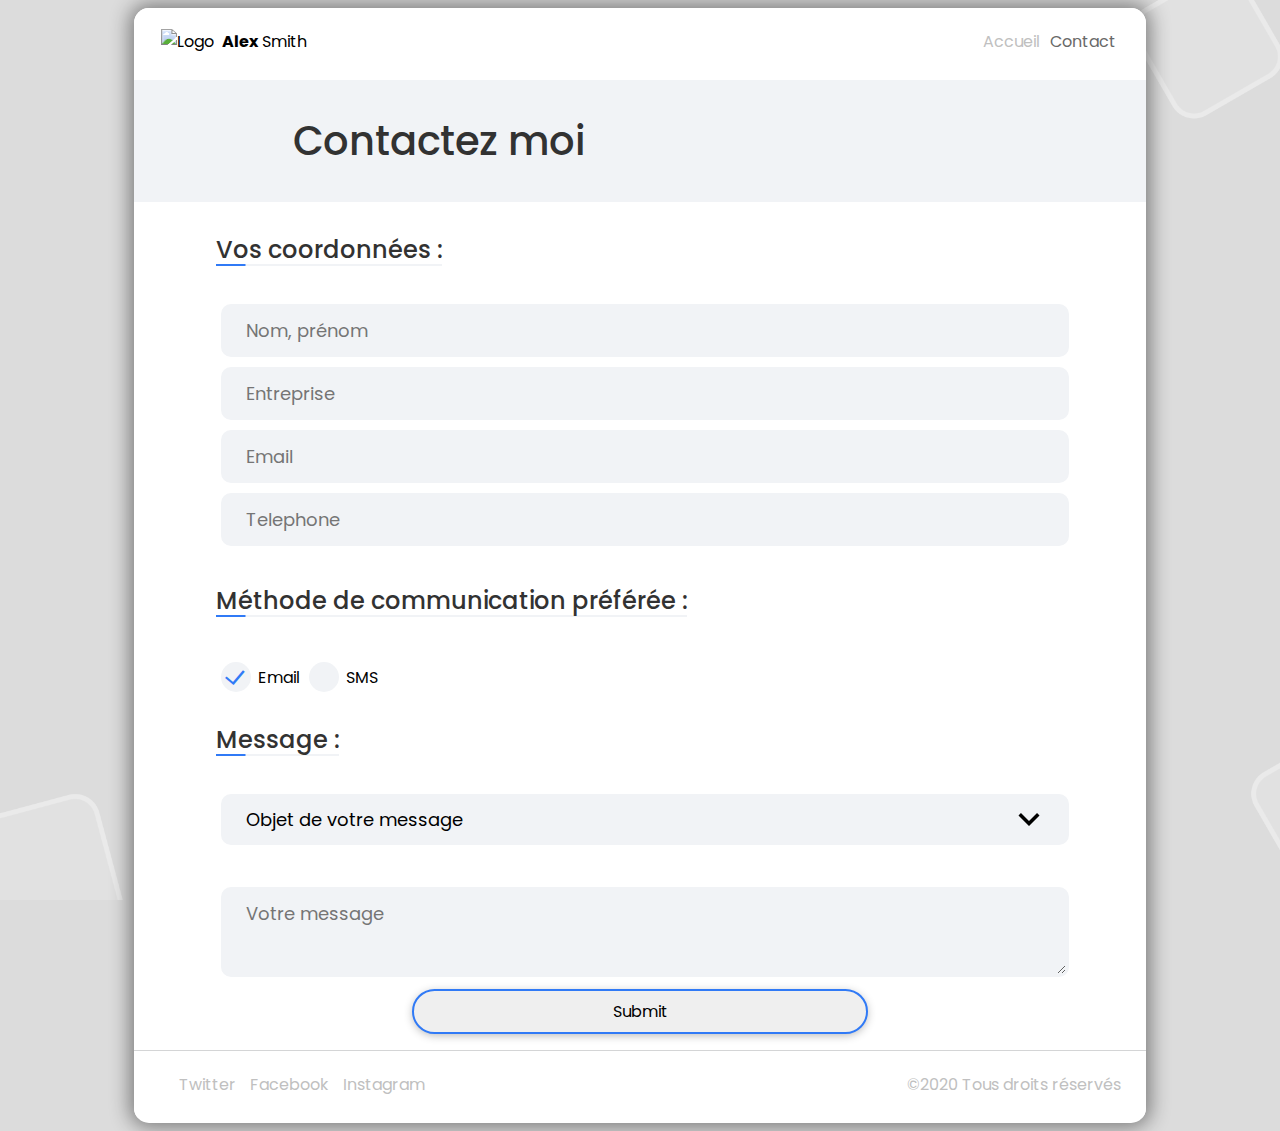
==== commit 422c7d60: "Fix liste objet message" ====
--- a/contact.html
+++ b/contact.html
@@ -73,12 +73,11 @@
                 <h2>Message :</h2>
                 <div class="contactContent">
                     <select id="object" name="object">
-                        <optgroup label="Objet de votre message">
+                            <option value="label" disabled selected>Objet de votre message</option>
                             <option value="employemment">Offre d'emploi</option>
                             <option value="mission">Offre de mission</option>
                             <option value="advice">Demande de conseil</option>
                             <option value="Autre">Autre</option>
-                        </optgroup>
                     </select>
                 </div>
 
